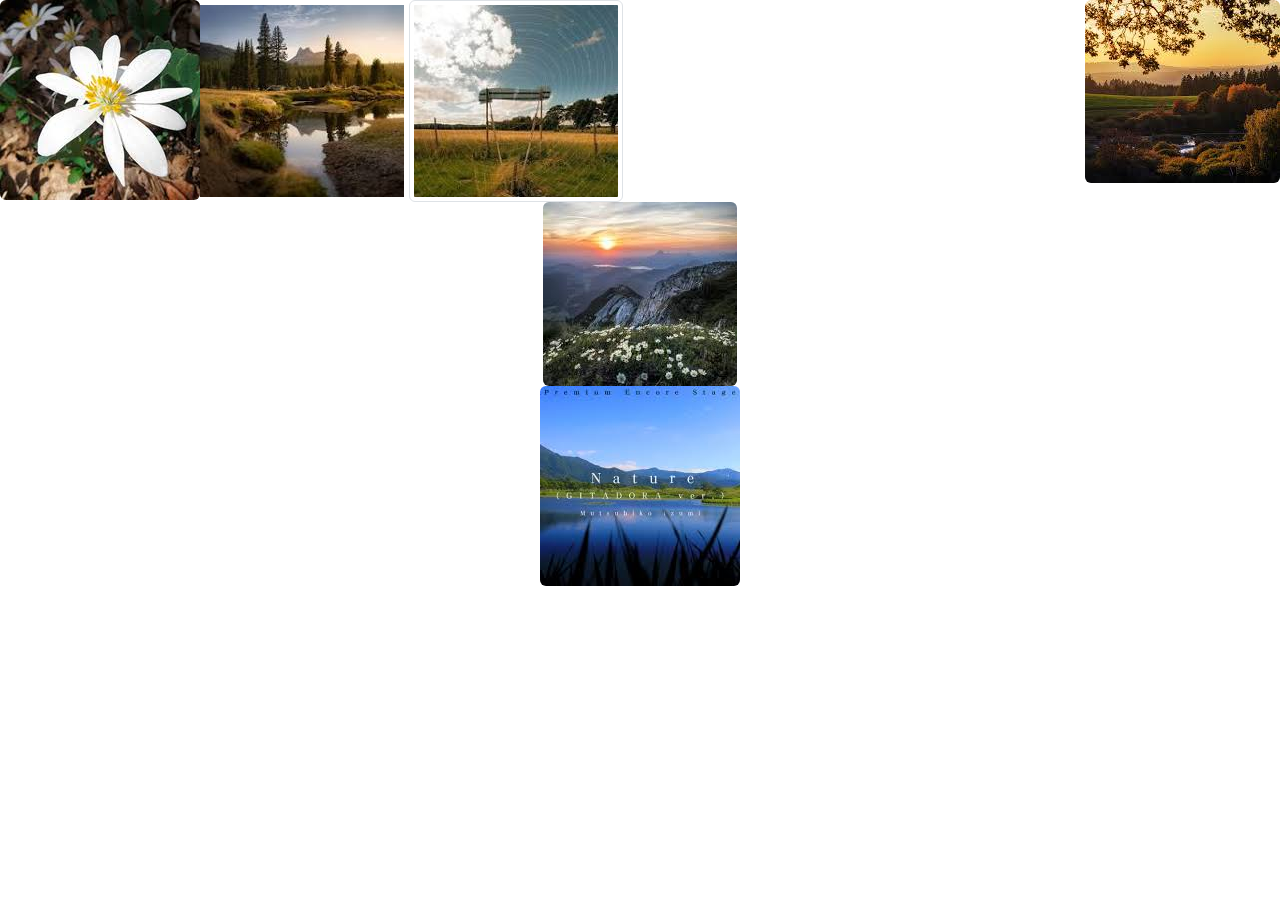
==== images.html @ b89a9c04 "learning_bootstrap" ====
<!DOCTYPE html>
<html lang="en">
<head>
    <meta charset="UTF-8">
    <meta name="viewport" content="width=device-width, initial-scale=1.0">
    <title>Document</title>
    <link href="https://cdn.jsdelivr.net/npm/bootstrap@5.3.3/dist/css/bootstrap.min.css" rel="stylesheet" integrity="sha384-QWTKZyjpPEjISv5WaRU9OFeRpok6YctnYmDr5pNlyT2bRjXh0JMhjY6hW+ALEwIH" crossorigin="anonymous">
</head>
<body>

    <!-- Respomsive image -->
     <img src="/images/high resolution.jpg" class="img-fluid" alt="high">

    <!-- Image thumbnails -->
     <img src="/images/advertising.jpg" class="img-thumbnail" alt="advertising">

    <!-- Aligning images -->
     <img src="/images/washington.jpg" class="rounded float-start" alt="washington">
     <img src="/images/landscape.jpg" class="rounded float-end" alt="landscape">

     <img src="/images/beautiful nature.jpg" class="rounded mx-auto d-block" alt="beautiful">

     <div class="text-center">
        <img src="/images/gitadora.jpg" class="rounded" alt="gitadora">
     </div>


    <!-- Picture
     <picture>
        <source srcset="">
     </picture> -->
    


    <script src="https://cdn.jsdelivr.net/npm/bootstrap@5.3.3/dist/js/bootstrap.bundle.min.js" integrity="sha384-YvpcrYf0tY3lHB60NNkmXc5s9fDVZLESaAA55NDzOxhy9GkcIdslK1eN7N6jIeHz" crossorigin="anonymous"></script>
</body>
</html>
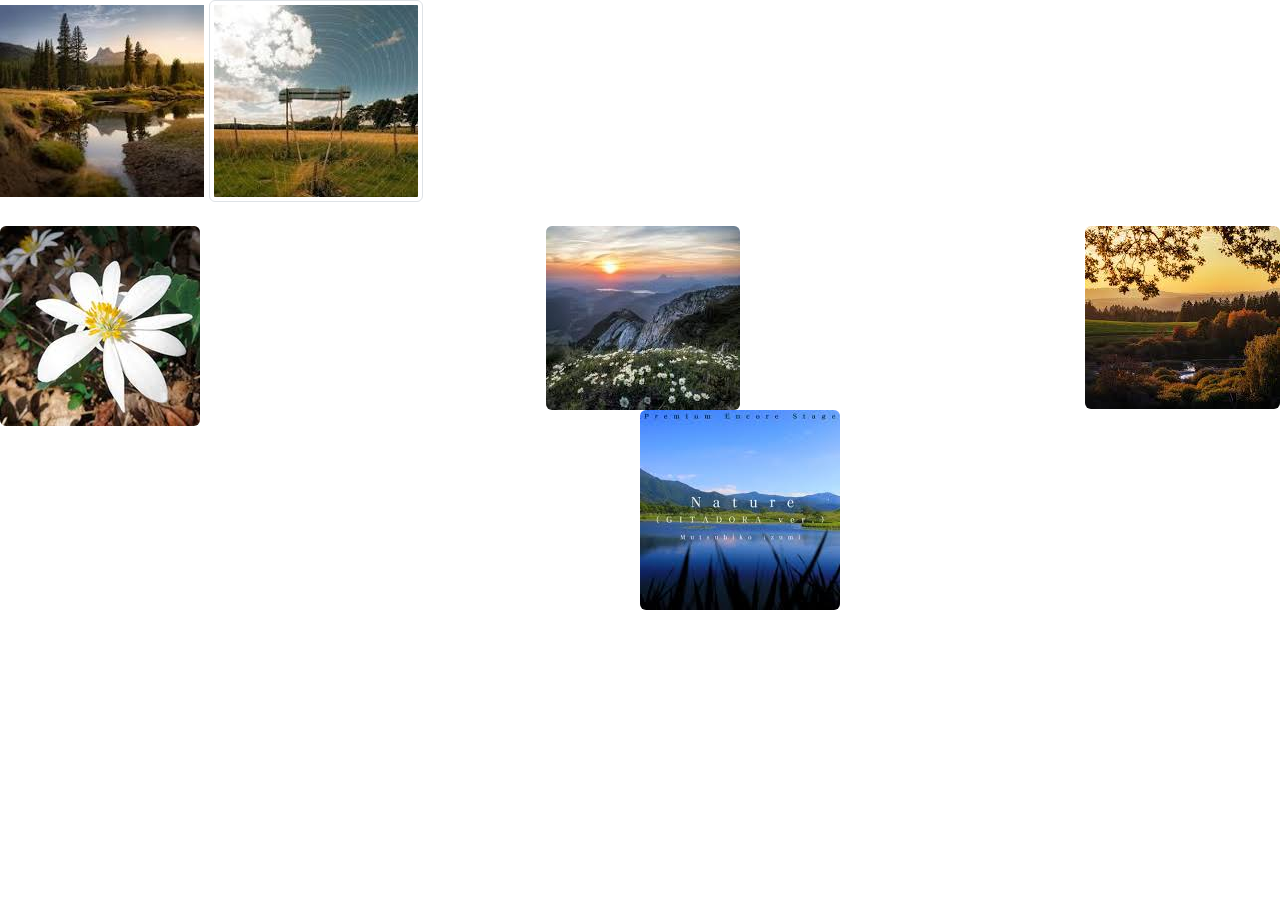
==== commit d3beb7d7: "learning_bootstrap" ====
--- a/images.html
+++ b/images.html
@@ -12,7 +12,7 @@
      <img src="/images/high resolution.jpg" class="img-fluid" alt="high">
 
     <!-- Image thumbnails -->
-     <img src="/images/advertising.jpg" class="img-thumbnail" alt="advertising">
+     <img src="/images/advertising.jpg" class="img-thumbnail" alt="advertising"><br><br>
 
     <!-- Aligning images -->
      <img src="/images/washington.jpg" class="rounded float-start" alt="washington">
